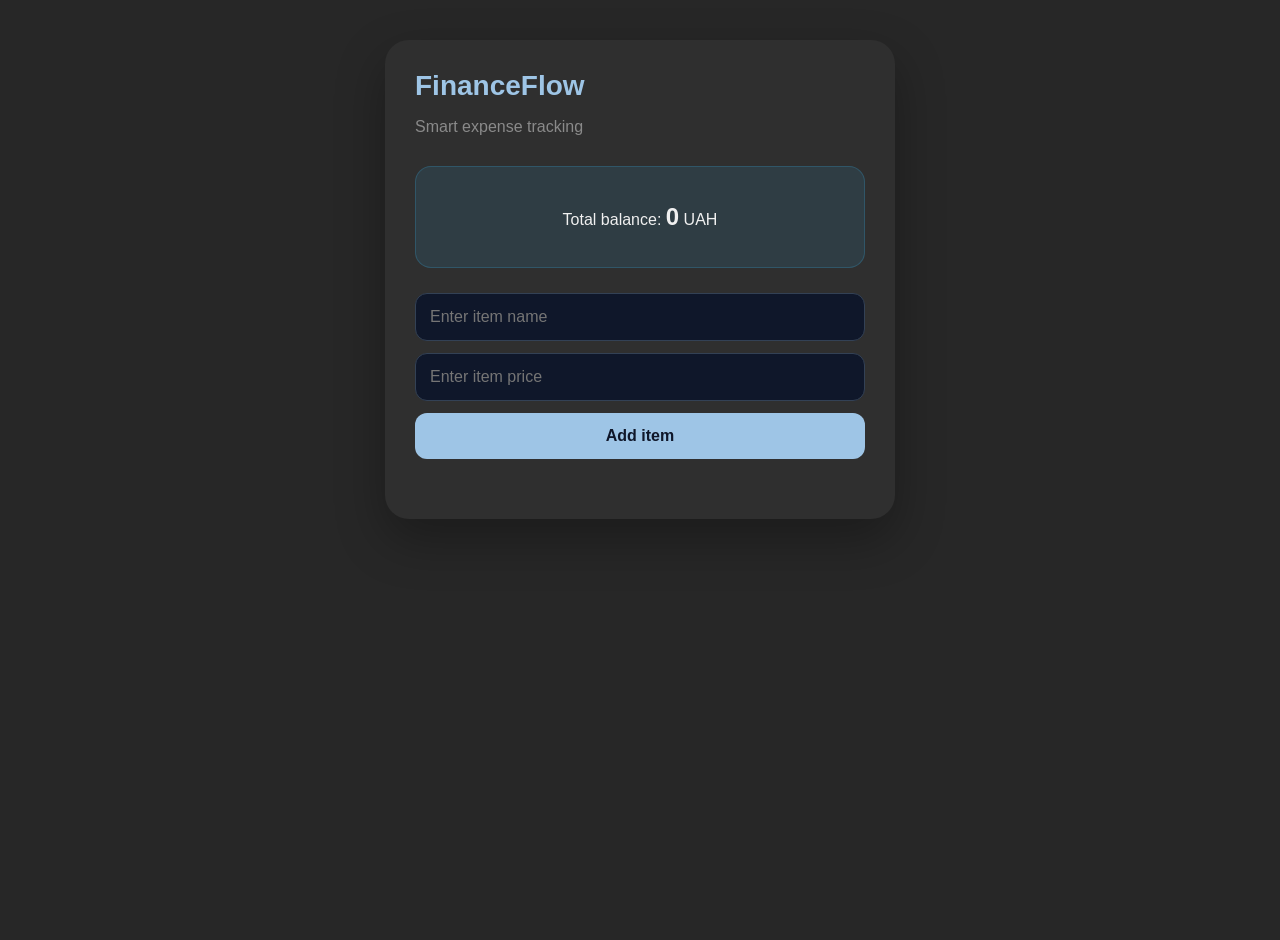
==== index.html @ 3c41b8b7 "Добавлен скелет хтмл, css и базовый скрипт" ====
<!doctype html>
<html lang="en">
<head>
    <meta charset="UTF-8">
    <meta name="viewport"
          content="width=device-width, user-scalable=no, initial-scale=1.0, maximum-scale=1.0, minimum-scale=1.0">
    <meta http-equiv="X-UA-Compatible" content="ie=edge">
    <title>FinanceFlow</title>
    <link rel="stylesheet" href="style.css">
</head>
<body>

<div class="app-container">
    <header>
        <h1 data-key="title">FinanceFlow</h1>
        <p class="subtitle" data-key="subtitle">Smart expense tracking</p>
    </header>

    <div class="balance-card">
        <p><span data-key="total">Total balance</span>: <span id="total-amount">0</span> UAH</p>
    </div>

    <div class="input-section">
        <input type="text" id="item-name" placeholder="Enter item name" data-key="input-name">
        <input type="number" id="item-price" placeholder="Enter item price" data-key="input-price">
        <button id="add-item" data-key="add-item">Add item</button>
    </div>

    <ul id="expense-list">

    </ul>
</div>
<script src="script.js"></script>

</body>
</html>
---- style.css ----
:root {
    --bg-color: #272727;
    --card-bg: #2f2f2f;
    --accent-color: #9ec5e6;
    --text-main: #f0f0f0;
    --text-secondary: #8a8a8a;
}

body {
    background-color: var(--bg-color);
    color: var(--text-main);
    font-family: 'Segoe UI', Roboto, Helvetica, Arial, sans-serif;
    display: flex;
    justify-content: center;
    align-items: flex-start;
    min-height: 100vh;
    margin: 0;
    padding-top: 40px;
}

.app-container {
    width: 90%;
    max-width: 450px;
    background: var(--card-bg);
    padding: 30px;
    border-radius: 24px;
    box-shadow: 0 20px 50px rgba(0,0,0,0.3);
}

h1 { margin: 0; font-size: 28px; color: var(--accent-color); }
.subtitle { color: var(--text-secondary); margin-bottom: 30px; }

.balance-card {
    background: rgba(56, 189, 248, 0.1);
    padding: 20px;
    border-radius: 16px;
    border: 1px solid rgba(56, 189, 248, 0.2);
    margin-bottom: 25px;
    text-align: center;
}

#total-amount { font-weight: bold; font-size: 24px; }

.input-section {
    display: flex;
    flex-direction: column;
    gap: 12px;
}

input {
    background: #0f172a;
    border: 1px solid #334155;
    padding: 14px;
    border-radius: 12px;
    color: white;
    font-size: 16px;
}

input:focus { outline: 2px solid var(--accent-color); border-color: transparent; }

button {
    background: var(--accent-color);
    color: #0f172a;
    border: none;
    padding: 14px;
    border-radius: 12px;
    font-weight: bold;
    font-size: 16px;
    cursor: pointer;
    transition: transform 0.2s;
}

button:active { transform: scale(0.98); }

ul { list-style: none; padding: 0; margin-top: 30px; }

li {
    background: #334155;
    margin-bottom: 10px;
    padding: 15px;
    border-radius: 12px;
    display: flex;
    justify-content: space-between;
    animation: fadeIn 0.3s ease;
}

@keyframes fadeIn { from { opacity: 0; transform: translateY(10px); } to { opacity: 1; transform: translateY(0); } }
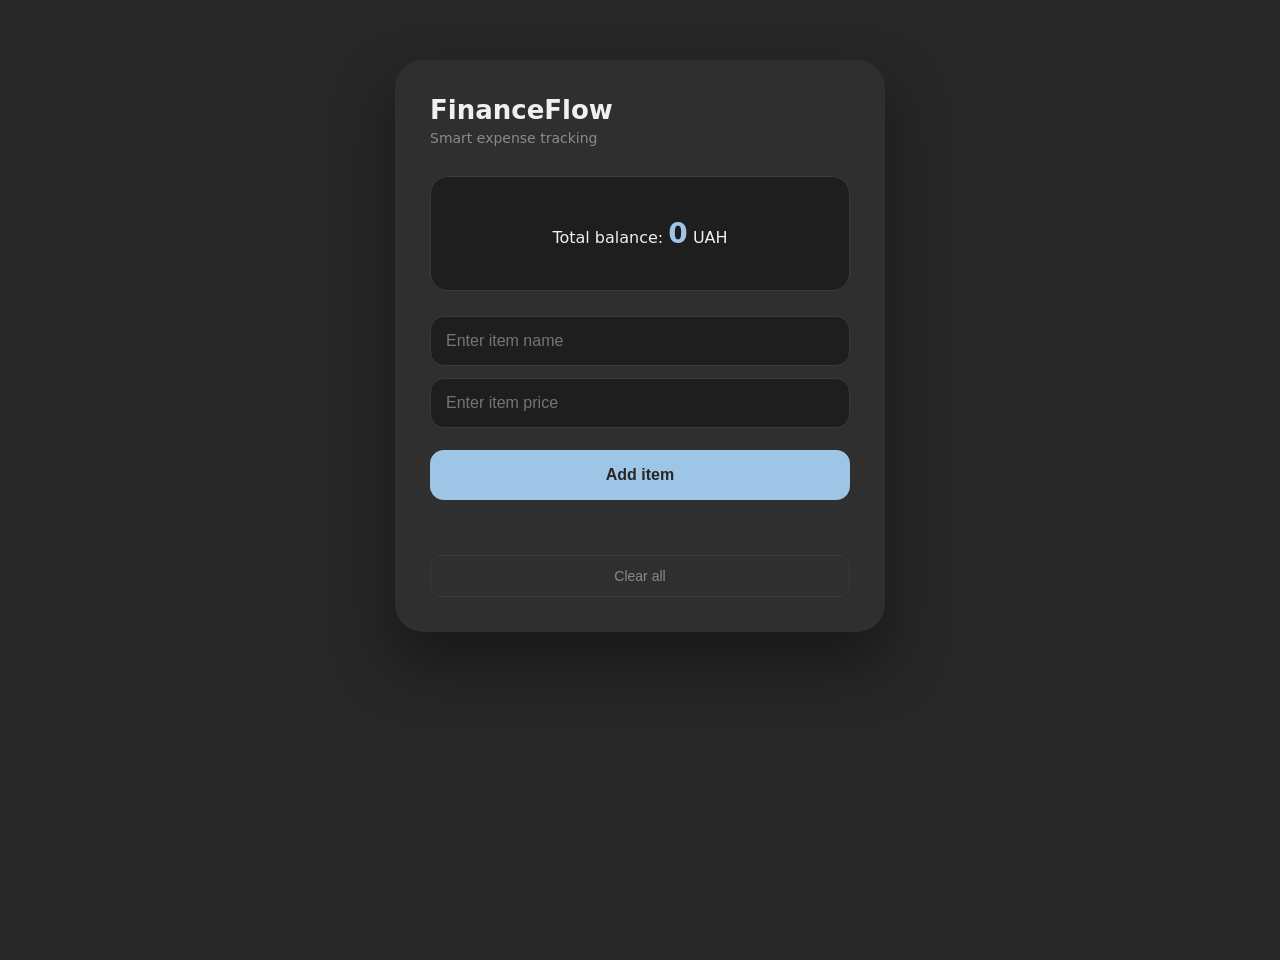
==== commit 3e06ad24: "добавлены кнопки "Delete", "clear all", прописанны им стили и логика Добавлен localstorage (временно" ====
--- a/index.html
+++ b/index.html
@@ -29,6 +29,9 @@
     <ul id="expense-list">
 
     </ul>
+    <div class="footer-actions">
+        <button id="clear-all" class="clear-all">Clear all</button>
+    </div>
 </div>
 <script src="script.js"></script>
 
--- a/style.css
+++ b/style.css
@@ -1,45 +1,52 @@
 :root {
     --bg-color: #272727;
     --card-bg: #2f2f2f;
+    --input-bg: #1e1e1e;
     --accent-color: #9ec5e6;
     --text-main: #f0f0f0;
     --text-secondary: #8a8a8a;
+    --border-color: #3a3a3a;
+    --danger-color: #ff6b6b;
 }
 
 body {
     background-color: var(--bg-color);
     color: var(--text-main);
-    font-family: 'Segoe UI', Roboto, Helvetica, Arial, sans-serif;
+    font-family: 'Segoe UI', system-ui, -apple-system, sans-serif;
     display: flex;
     justify-content: center;
     align-items: flex-start;
     min-height: 100vh;
     margin: 0;
-    padding-top: 40px;
+    padding-top: 60px;
 }
 
 .app-container {
     width: 90%;
-    max-width: 450px;
+    max-width: 420px;
     background: var(--card-bg);
-    padding: 30px;
-    border-radius: 24px;
-    box-shadow: 0 20px 50px rgba(0,0,0,0.3);
+    padding: 35px;
+    border-radius: 28px;
+    box-shadow: 0 30px 60px rgba(0,0,0,0.4);
 }
 
-h1 { margin: 0; font-size: 28px; color: var(--accent-color); }
-.subtitle { color: var(--text-secondary); margin-bottom: 30px; }
+h1 { margin: 0; font-size: 26px; color: var(--text-main); font-weight: 600; }
+.subtitle { color: var(--text-secondary); margin: 5px 0 30px 0; font-size: 14px; }
 
 .balance-card {
-    background: rgba(56, 189, 248, 0.1);
-    padding: 20px;
-    border-radius: 16px;
-    border: 1px solid rgba(56, 189, 248, 0.2);
+    background: var(--input-bg);
+    padding: 24px;
+    border-radius: 18px;
+    border: 1px solid var(--border-color);
     margin-bottom: 25px;
     text-align: center;
 }
 
-#total-amount { font-weight: bold; font-size: 24px; }
+#total-amount {
+    font-weight: 700;
+    font-size: 28px;
+    color: var(--accent-color);
+}
 
 .input-section {
     display: flex;
@@ -48,40 +55,99 @@
 }
 
 input {
-    background: #0f172a;
-    border: 1px solid #334155;
-    padding: 14px;
-    border-radius: 12px;
+    background: var(--input-bg);
+    border: 1px solid var(--border-color);
+    padding: 15px;
+    border-radius: 14px;
     color: white;
     font-size: 16px;
+    transition: border-color 0.2s;
 }
 
-input:focus { outline: 2px solid var(--accent-color); border-color: transparent; }
+input:focus {
+    outline: none;
+    border-color: var(--accent-color);
+}
 
-button {
+button#add-item {
     background: var(--accent-color);
-    color: #0f172a;
+    color: var(--bg-color);
     border: none;
-    padding: 14px;
-    border-radius: 12px;
-    font-weight: bold;
+    padding: 16px;
+    border-radius: 14px;
+    font-weight: 700;
     font-size: 16px;
     cursor: pointer;
-    transition: transform 0.2s;
+    transition: all 0.2s;
+    margin-top: 10px;
 }
 
-button:active { transform: scale(0.98); }
+button#add-item:hover { opacity: 0.9; transform: translateY(-1px); }
+
+.clear-all {
+    background: transparent;
+    border: 1px solid var(--border-color);
+    color: var(--text-secondary);
+    width: 100%;
+    padding: 12px;
+    border-radius: 12px;
+    margin-top: 25px;
+    cursor: pointer;
+    font-size: 14px;
+    transition: all 0.2s;
+}
+
+.clear-all:hover {
+    color: var(--danger-color);
+    border-color: var(--danger-color);
+    background: rgba(255, 107, 107, 0.05);
+}
 
 ul { list-style: none; padding: 0; margin-top: 30px; }
 
 li {
-    background: #334155;
-    margin-bottom: 10px;
-    padding: 15px;
-    border-radius: 12px;
+    background: var(--input-bg);
+    margin-bottom: 12px;
+    padding: 16px;
+    border-radius: 14px;
     display: flex;
     justify-content: space-between;
+    align-items: center;
+    border: 1px solid transparent;
     animation: fadeIn 0.3s ease;
 }
 
-@keyframes fadeIn { from { opacity: 0; transform: translateY(10px); } to { opacity: 1; transform: translateY(0); } }+li:hover { border-color: var(--border-color); }
+
+.li-actions {
+    display: flex;
+    align-items: center;
+    gap: 15px;
+}
+
+.delete-btn {
+    background: rgba(255, 107, 107, 0.1);
+    color: var(--danger-color);
+    border: 1px solid rgba(255, 107, 107, 0.2);
+    padding: 6px 12px;
+    border-radius: 8px;
+    font-size: 12px;
+    font-weight: 600;
+    cursor: pointer;
+    transition: all 0.2s;
+}
+
+.delete-btn:hover {
+    background: var(--danger-color);
+    color: var(--bg-color);
+    transform: scale(1.05);
+}
+
+.footer-actions {
+    margin-top: 20px;
+}
+
+@keyframes fadeIn {
+    from { opacity: 0; transform: translateY(10px); }
+    to { opacity: 1; transform: translateY(0); }
+}
